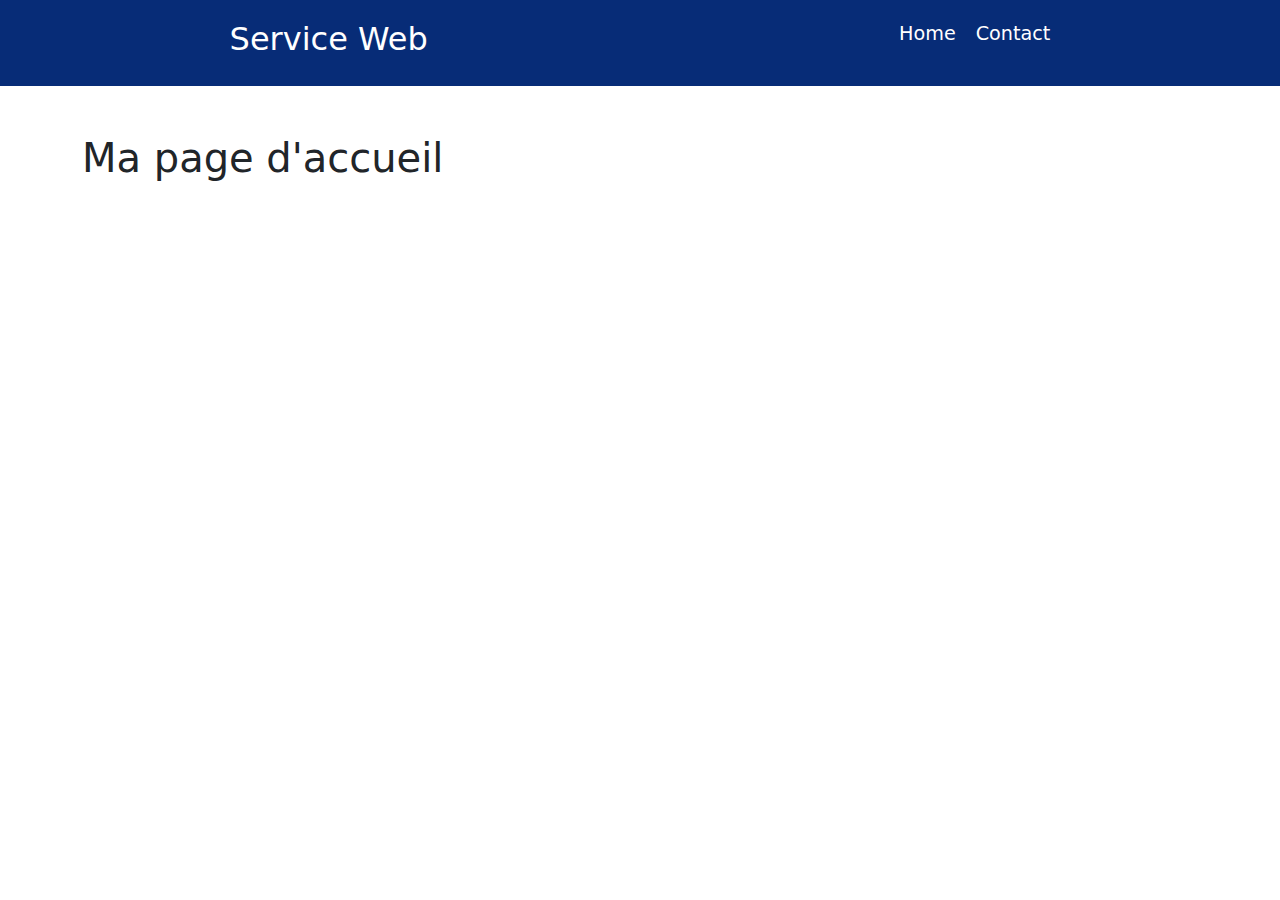
==== index.html @ 3d2239dc "Adding all my files intialisation" ====
<!doctype html>
<html lang="en">
  <head>
    <meta charset="utf-8">
    <meta name="viewport" content="width=device-width, initial-scale=1">
    <title>INTERNET CONNECT - JOBS</title>

    <!-- Bootstrap css -->
    <link href="https://cdn.jsdelivr.net/npm/bootstrap@5.3.3/dist/css/bootstrap.min.css" rel="stylesheet" integrity="sha384-QWTKZyjpPEjISv5WaRU9OFeRpok6YctnYmDr5pNlyT2bRjXh0JMhjY6hW+ALEwIH" crossorigin="anonymous">
    <link rel="stylesheet" href="https://cdn.jsdelivr.net/npm/bootstrap-icons@1.11.3/font/bootstrap-icons.min.css">

    <!-- Font awesome 5 cdn -->
    <link rel="stylesheet" href="https://cdnjs.cloudflare.com/ajax/libs/font-awesome/5.15.0/css/all.min.css" integrity="sha512-BnbUDfEUfV0Slx6TunuB042k9tuKe3xrD6q4mg5Ed72LTgzDIcLPxg6yI2gcMFRyomt+yJJxE+zJwNmxki6/RA==" crossorigin="anonymous" referrerpolicy="no-referrer" />

    <!-- Style CSS -->
    <link rel="stylesheet" href="style.css">
  </head>
  <body>
    <header>
      <nav>
        <h2>Service Web</h2>
        <ul>
          <li><a href="#">Home</a></li>
          <li><a href="contact.html">Contact</a></li>
        </ul>
      </nav>
    </header>
    <div class="container-fluid">
      <div class="container mt-5">
        <h1>Ma page d'accueil</h1>
      </div>
    </div>

    <!-- Bootstrap js -->
    <script src="https://cdn.jsdelivr.net/npm/bootstrap@5.3.3/dist/js/bootstrap.bundle.min.js" integrity="sha384-YvpcrYf0tY3lHB60NNkmXc5s9fDVZLESaAA55NDzOxhy9GkcIdslK1eN7N6jIeHz" crossorigin="anonymous"></script>
  </body>
</html>
---- style.css ----
/*--------------------------------------------------------------
# CSS FILE
--------------------------------------------------------------*/

@import url('https://fonts.googleapis.com/css2?family=Lato&family=Roboto:ital,wght@0,100;0,300;0,400;0,500;0,700;0,900;1,100;1,300;1,400;1,500;1,700;1,900&display=swap');
@import url('https://fonts.googleapis.com/css2?family=Barlow:ital,wght@0,100;0,200;0,300;0,400;0,500;0,600;0,700;0,800;0,900;1,100;1,200;1,300;1,400;1,500;1,600;1,700;1,800;1,900&family=Lato&family=Roboto:ital,wght@0,100;0,300;0,400;0,500;0,700;0,900;1,100;1,300;1,400;1,500;1,700;1,900&display=swap');

*,
*::before,
*::after{
    -webkit-box-sizing: border-box;
    -moz-box-sizing: border-box;
    box-sizing: border-box;
    margin: 0;
    padding: 0;
    text-decoration: none;
    outline: none;
}

:root{
    /* Backgrou Color */
    --bg-white: #fff;

    /* Text Color */
    --primary-text: #072c77;
    --secondary-text: #0664f0;
    --dark-color: #03262c;

    /* Font family */
    --font-primary: "Lato", sans-serif;
    --font-secondary: "Barlow", sans-serif;
}

header{
    padding: 20px;
    background-color: var(--primary-text);
    color: var(--bg-white);
}

header nav{
    display: flex;
    justify-content: space-around;
}

header nav ul{
    display: flex;
    justify-content: space-between;
    list-style: none;
}

header nav ul li{
    margin-left: 20px;
    font-size: 1.2em;
}

header nav ul li a{
    text-decoration: none;
    color: var(--bg-white);
}

/*--------------------------------------------------------------
# CONTACT PQGE
--------------------------------------------------------------*/

.contact-form .col-12 button{
    background-color: var(--dark-color);
    color: #f5f5f5;
    border: none;
    padding: 10px 20px;
}

.contact-form .col-12 button:hover{
    background-color: var(--primary-text);
}

/* .contact-form .errors{
    padding: 0;
} */

.contact-form .hide-bloc,
#login-form .hide-bloc{
   display: none; 
}

.contact-form .show-bloc,
#login-form .show-bloc{
   display: block; 
}
.contact-form .btn{
    color: #fbfbfb;
}
.contact-form .errors p, .register-form form .errors p{
    font-family: var(--font-secondary);
    font-weight: 700;
    text-align: center;
    padding: 10px;
}
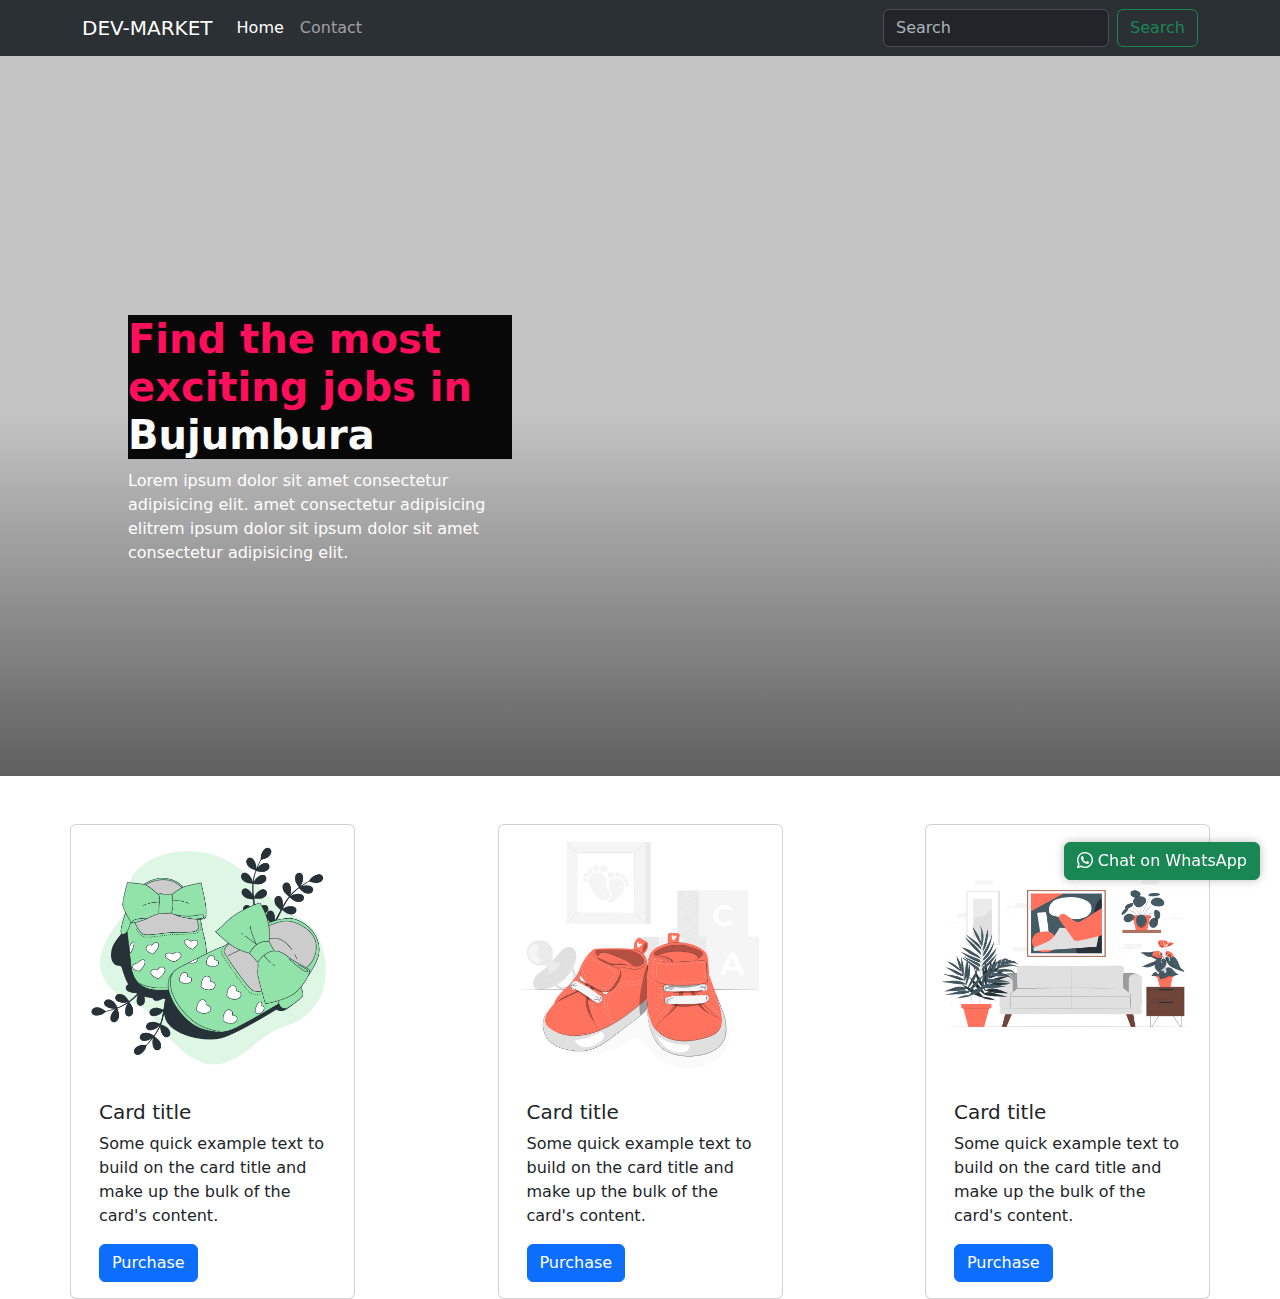
==== commit 172d3dd0: "Mise en forme du site" ====
--- a/index.html
+++ b/index.html
@@ -16,21 +16,79 @@
     <link rel="stylesheet" href="style.css">
   </head>
   <body>
-    <header>
-      <nav>
-        <h2>Service Web</h2>
-        <ul>
-          <li><a href="#">Home</a></li>
-          <li><a href="contact.html">Contact</a></li>
-        </ul>
+    <header>   
+      <nav class="navbar navbar-expand-lg bg-body-tertiary" data-bs-theme="dark">
+        <div class="container">
+          <a class="navbar-brand" href="#">DEV-MARKET</a>
+          <button class="navbar-toggler" type="button" data-bs-toggle="collapse" data-bs-target="#navbarSupportedContent" aria-controls="navbarSupportedContent" aria-expanded="false" aria-label="Toggle navigation">
+            <span class="navbar-toggler-icon"></span>
+          </button>
+          <div class="collapse navbar-collapse" id="navbarSupportedContent">
+            <ul class="navbar-nav me-auto mb-2 mb-lg-0">
+              <li class="nav-item">
+                <a class="nav-link active" aria-current="page" href="#">Home</a>
+              </li>
+              <li class="nav-item">
+                <a class="nav-link" href="contact.html">Contact</a>
+              </li>
+            </ul>
+            <form class="d-flex" role="search">
+              <input class="form-control me-2" type="search" placeholder="Search" aria-label="Search">
+              <button class="btn btn-outline-success" type="submit">Search</button>
+            </form>
+          </div>
+        </div>
       </nav>
     </header>
+    <div class="container-fluid banner">
+    </div>
+
+    <div class="getStarted">
+      <h1>Find the most exciting jobs in <span>Bujumbura</span></h1>
+      <p class="introduction">
+        Lorem ipsum dolor sit amet consectetur adipisicing elit.  
+        amet consectetur adipisicing elitrem ipsum dolor sit
+        ipsum dolor sit amet consectetur adipisicing elit.  
+      </p>
+    </div>
+
     <div class="container-fluid">
       <div class="container mt-5">
-        <h1>Ma page d'accueil</h1>
+        <div class="row justify-content-between">
+          <div class="col-3 card">
+            <img src="imgs/Baby shoes-bro.png" class="card-img-top" alt="my card">
+            <div class="card-body">
+              <h5 class="card-title">Card title</h5>
+              <p class="card-text">Some quick example text to build on the card title and make up the bulk of the card's content.</p>
+              <a href="#" class="btn btn-primary">Purchase</a>
+            </div>
+          </div>
+          <div class="col-3 card">
+            <img src="imgs/Baby shoes-pana.png" class="card-img-top" alt="my card">
+            <div class="card-body">
+              <h5 class="card-title">Card title</h5>
+              <p class="card-text">Some quick example text to build on the card title and make up the bulk of the card's content.</p>
+              <a href="#" class="btn btn-primary">Purchase</a>
+            </div>
+          </div>
+          <div class="col-3 card">
+            <img src="imgs/indoor plants-pana.png" class="card-img-top" alt="my card">
+            <div class="card-body">
+              <h5 class="card-title">Card title</h5>
+              <p class="card-text">Some quick example text to build on the card title and make up the bulk of the card's content.</p>
+              <a href="#" class="btn btn-primary">Purchase</a>
+            </div>
+          </div>
+        </div>
       </div>
     </div>
 
+    <div class="contact-wtsp">
+      <a href="https://wa.me/25767651523" target="_blank" class="btn btn-success link-text btn-whatsapp">
+        <i class="bi bi-whatsapp"></i>
+        Chat on WhatsApp
+      </a>
+    </div>
     <!-- Bootstrap js -->
     <script src="https://cdn.jsdelivr.net/npm/bootstrap@5.3.3/dist/js/bootstrap.bundle.min.js" integrity="sha384-YvpcrYf0tY3lHB60NNkmXc5s9fDVZLESaAA55NDzOxhy9GkcIdslK1eN7N6jIeHz" crossorigin="anonymous"></script>
   </body>
--- a/style.css
+++ b/style.css
@@ -31,7 +31,7 @@
     --font-secondary: "Barlow", sans-serif;
 }
 
-header{
+/* header{
     padding: 20px;
     background-color: var(--primary-text);
     color: var(--bg-white);
@@ -47,17 +47,64 @@
     justify-content: space-between;
     list-style: none;
 }
+*/
 
-header nav ul li{
-    margin-left: 20px;
-    font-size: 1.2em;
-}
-
-header nav ul li a{
+header nav a{
     text-decoration: none;
+    font-size: 1.2em;    
     color: var(--bg-white);
 }
 
+.banner{
+    background: linear-gradient(to top, rgba(16, 15, 15, 0.668), rgba(16, 16, 16, 0.251), rgba(16, 16, 16, 0.247)), url("https://img.freepik.com/free-photo/blurred-unfocused_1203-1306.jpg?t=st=1732525821~exp=1732529421~hmac=13c4691fbb209a4f5b853596ad33b28aa03e20a9f03dbe960b6f8b925ab8b4df&w=826");
+    background-repeat: no-repeat;
+    background-size: cover;
+    object-fit: contain;
+    max-width: 100%;
+    height: 80vh;
+    position: relative;
+}
+
+
+.getStarted{
+    position: absolute;
+    top: 35%;
+    left: 10%;
+    width: 30vw;
+    color: var(--bg-white);
+    padding-bottom: 10px;
+}
+
+.getStarted h1{
+    font-weight: bolder;
+    color: #ff0f5b;
+    background-color: #080808;
+    margin-bottom: 10px;
+}
+
+.getStarted h1 span{
+    color: #fbfbfb;
+}
+
+.btn-whatsapp{
+    position: fixed;
+    bottom: 20px;
+    right: 20px;
+    box-shadow: 0px 0px 10px rgba(0, 0, 0, 0.261);
+}
+@media (max-width: 701px){
+    .banner{
+        width: auto;
+        background-position: center;
+    }
+    .getStarted{
+        width: 100%;
+        position: relative;
+        top: -320px;
+        left: 0px;
+        padding: 20px;
+    }
+}
 /*--------------------------------------------------------------
 # CONTACT PQGE
 --------------------------------------------------------------*/
@@ -89,9 +136,16 @@
 .contact-form .btn{
     color: #fbfbfb;
 }
-.contact-form .errors p, .register-form form .errors p{
+
+.contact-form .error-msg{
     font-family: var(--font-secondary);
+    background-color: rgb(4, 162, 4);
+    color: var(--bg-white);
     font-weight: 700;
     text-align: center;
     padding: 10px;
+    margin: 10px 0;
+    display: none;
 }
+
+
